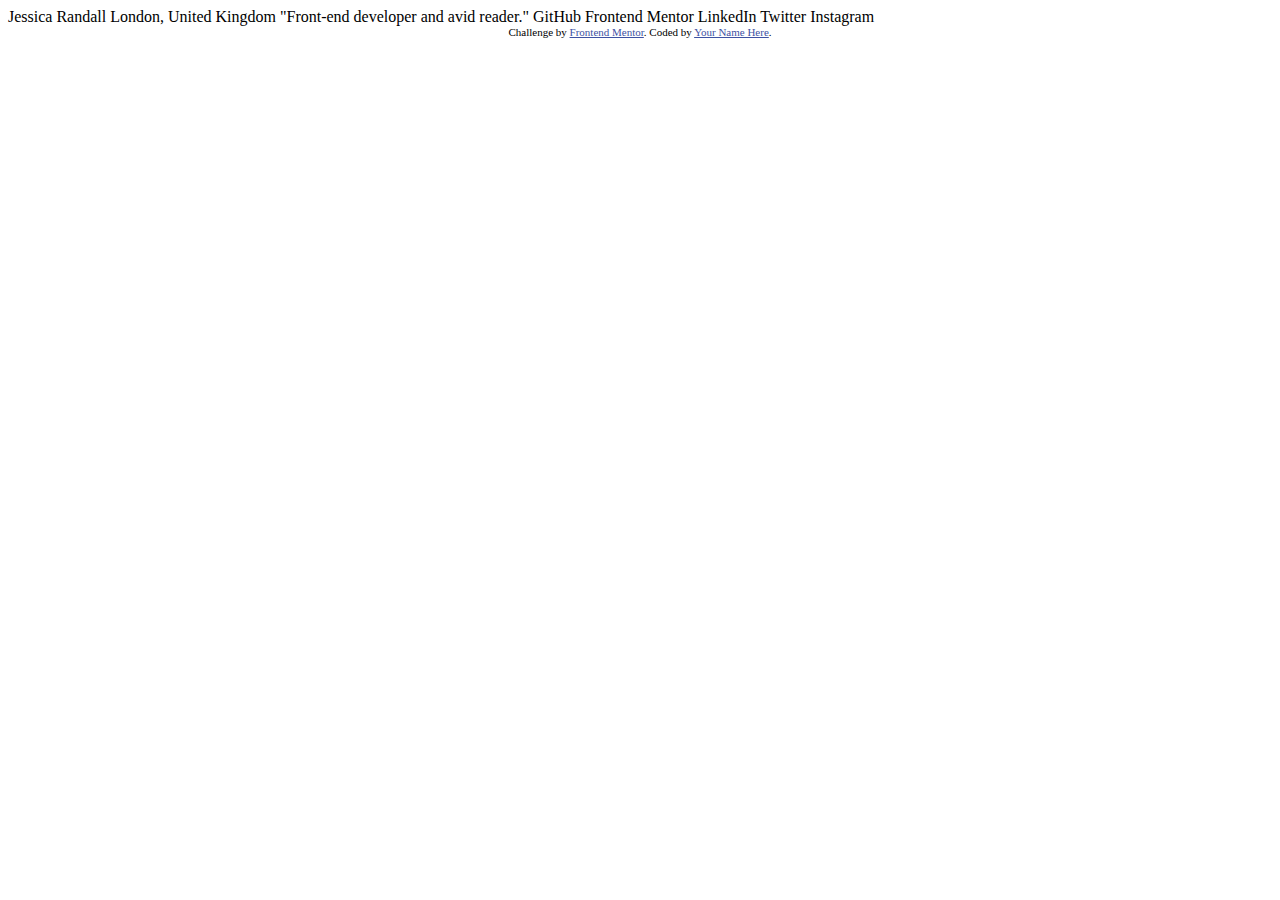
==== social-links-profile/index.html @ 1a0342c8 "first commit" ====
<!DOCTYPE html>
<html lang="en">
<head>
  <meta charset="UTF-8">
  <meta name="viewport" content="width=device-width, initial-scale=1.0"> <!-- displays site properly based on user's device -->

  <link rel="icon" type="image/png" sizes="32x32" href="./assets/images/favicon-32x32.png">
  
  <title>Frontend Mentor | Social links profile</title>

  <!-- Feel free to remove these styles or customise in your own stylesheet 👍 -->
  <style>
    .attribution { font-size: 11px; text-align: center; }
    .attribution a { color: hsl(228, 45%, 44%); }
  </style>
</head>
<body>

  Jessica Randall
  London, United Kingdom
  "Front-end developer and avid reader."

  GitHub
  Frontend Mentor
  LinkedIn
  Twitter
  Instagram
  
  <div class="attribution">
    Challenge by <a href="https://www.frontendmentor.io?ref=challenge" target="_blank">Frontend Mentor</a>. 
    Coded by <a href="#">Your Name Here</a>.
  </div>
</body>
</html>
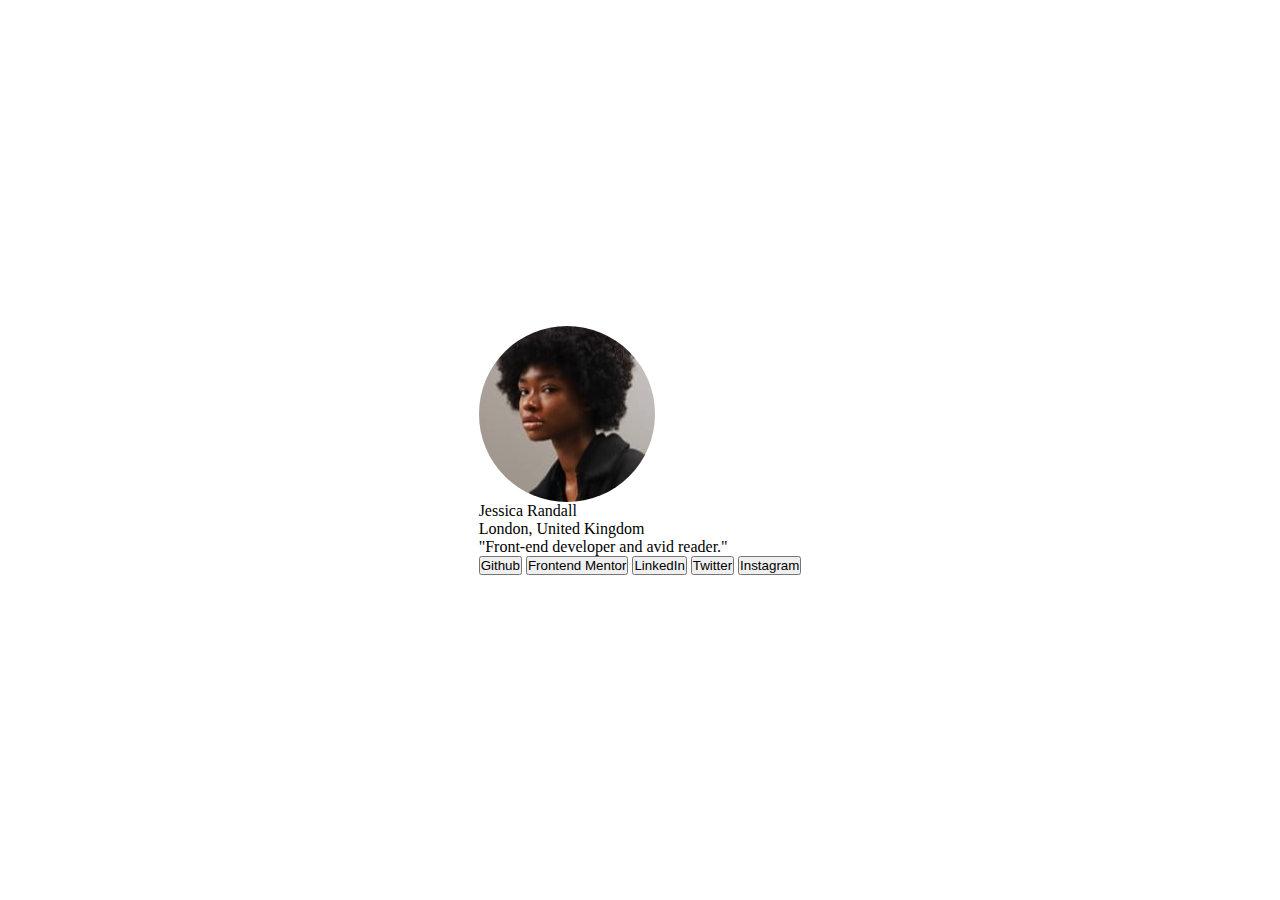
==== commit b5b19ab8: "add html" ====
--- a/social-links-profile/index.html
+++ b/social-links-profile/index.html
@@ -1,34 +1,69 @@
 <!DOCTYPE html>
 <html lang="en">
+
 <head>
   <meta charset="UTF-8">
   <meta name="viewport" content="width=device-width, initial-scale=1.0"> <!-- displays site properly based on user's device -->
 
   <link rel="icon" type="image/png" sizes="32x32" href="./assets/images/favicon-32x32.png">
-  
+  <link rel="stylesheet" href="style.css" />
   <title>Frontend Mentor | Social links profile</title>
+</head>
 
-  <!-- Feel free to remove these styles or customise in your own stylesheet 👍 -->
-  <style>
-    .attribution { font-size: 11px; text-align: center; }
-    .attribution a { color: hsl(228, 45%, 44%); }
-  </style>
-</head>
 <body>
 
-  Jessica Randall
-  London, United Kingdom
-  "Front-end developer and avid reader."
+  <main>
+    <div class="profile-info">
+      <div class="image-container">
+        <img src="assets/images/avatar-jessica.jpeg" />
+      </div>
+
+      <div class="personal-details">
+        <p class="profile-name">
+          Jessica Randall
+        </p>
+
+        <p class="location">
+          London, United Kingdom
+        </p>
+      </div>
+
+      <p class="quote">"Front-end developer and avid reader."</p>
+
+      <button class="social-links">
+        Github
+      </button>
+
+      <button class="social-links">
+        Frontend Mentor
+      </button>
+
+      <button class="social-links">
+        LinkedIn
+      </button>
+
+      <button class="social-links">
+        Twitter
+      </button>
+
+      <button class="social-links">
+        Instagram
+      </button>
+    </div>
+  </main>
+
+  <!-- 
 
   GitHub
   Frontend Mentor
   LinkedIn
   Twitter
-  Instagram
-  
-  <div class="attribution">
+  Instagram -->
+
+  <!-- <div class="attribution">
     Challenge by <a href="https://www.frontendmentor.io?ref=challenge" target="_blank">Frontend Mentor</a>. 
     Coded by <a href="#">Your Name Here</a>.
-  </div>
+  </div> -->
 </body>
+
 </html>--- a/social-links-profile/style.css
+++ b/social-links-profile/style.css
@@ -0,0 +1,22 @@
+*, *::before, *::after {
+    box-sizing: border-box;
+    margin: 0;
+    padding: 0;
+}
+
+img, svg {
+  display: block;
+  max-width: 100%;
+}
+
+@media (min-width: 600px) {
+    body {
+        min-height: 100vh;
+        display: grid;
+        place-items: center;
+    }
+}
+
+.profile-info img {
+    border-radius: 100vw;
+}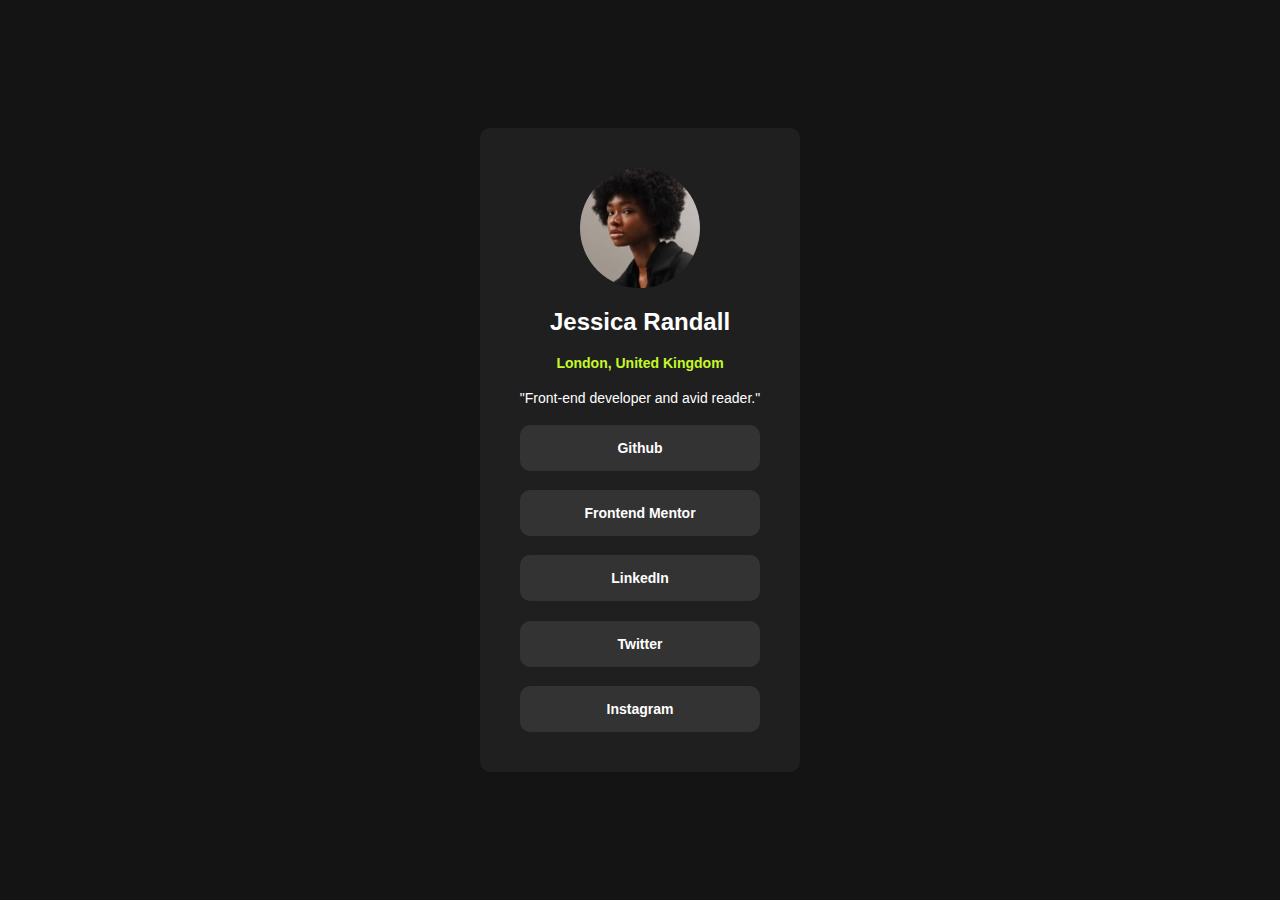
==== commit d71678be: "add css" ====
--- a/social-links-profile/index.html
+++ b/social-links-profile/index.html
@@ -3,7 +3,7 @@
 
 <head>
   <meta charset="UTF-8">
-  <meta name="viewport" content="width=device-width, initial-scale=1.0"> <!-- displays site properly based on user's device -->
+  <meta name="viewport" content="width=device-width, initial-scale=1.0">
 
   <link rel="icon" type="image/png" sizes="32x32" href="./assets/images/favicon-32x32.png">
   <link rel="stylesheet" href="style.css" />
@@ -13,57 +13,43 @@
 <body>
 
   <main>
-    <div class="profile-info">
+    <div class="profile-info grid-flow">
       <div class="image-container">
         <img src="assets/images/avatar-jessica.jpeg" />
       </div>
 
-      <div class="personal-details">
-        <p class="profile-name">
-          Jessica Randall
-        </p>
+      <p class="profile-name">
+        Jessica Randall
+      </p>
 
-        <p class="location">
-          London, United Kingdom
-        </p>
-      </div>
+      <p class="location">
+        London, United Kingdom
+      </p>
 
       <p class="quote">"Front-end developer and avid reader."</p>
 
-      <button class="social-links">
+      <button>
         Github
       </button>
 
-      <button class="social-links">
+      <button>
         Frontend Mentor
       </button>
 
-      <button class="social-links">
+      <button>
         LinkedIn
       </button>
 
-      <button class="social-links">
+      <button>
         Twitter
       </button>
 
-      <button class="social-links">
+      <button>
         Instagram
       </button>
     </div>
   </main>
 
-  <!-- 
-
-  GitHub
-  Frontend Mentor
-  LinkedIn
-  Twitter
-  Instagram -->
-
-  <!-- <div class="attribution">
-    Challenge by <a href="https://www.frontendmentor.io?ref=challenge" target="_blank">Frontend Mentor</a>. 
-    Coded by <a href="#">Your Name Here</a>.
-  </div> -->
 </body>
 
 </html>--- a/social-links-profile/style.css
+++ b/social-links-profile/style.css
@@ -1,22 +1,112 @@
-*, *::before, *::after {
+@font-face {
+    font-family: 'Inter';
+    font-display: swap;
+    font-weight: 100 900;
+    src: url('/assets/fonts/Inter-VariableFont_slnt\,wght.ttf') format('truetype');
+}
+
+:root {
+    --clr-neutral-hsl-850: 0, 0%, 8%;
+    --clr-neutral-hsl-800: 0, 0%, 12%;
+    --clr-neutral-hsl-700: 0, 0%, 20%;
+    --clr-neutral-hsl-100: 0, 0%, 100%;
+
+    --clr-neutral-850: hsl(var(--clr-neutral-hsl-850));
+    --clr-neutral-800: hsl(var(--clr-neutral-hsl-800));
+    --clr-neutral-700: hsl(var(--clr-neutral-hsl-700));
+    --clr-neutral-100: hsl(var(--clr-neutral-hsl-100));
+
+    --clr-primary-hsl-400: 75, 94%, 57%;
+
+    --clr-primary-400: hsl(var(--clr-primary-hsl-400));
+
+    --font-family-default: 'Inter', sans-serif;
+
+    --fw-regular: 400;
+    --fw-bold: 600;
+    --fw-black: 700;
+
+    --fs-900: 5rem;
+    --fs-800: 3.5rem;
+    --fs-700: 1.5rem;
+    --fs-600: 1rem;
+    --fs-500: 1rem;
+    --fs-400: 0.9375rem;
+    --fs-300: 1rem;
+    --fs-200: 0.875rem;
+}
+
+*,
+*::before,
+*::after {
     box-sizing: border-box;
     margin: 0;
     padding: 0;
 }
 
-img, svg {
-  display: block;
-  max-width: 100%;
+* {
+    font: inherit;
+    color: inherit;
 }
 
-@media (min-width: 600px) {
-    body {
-        min-height: 100vh;
-        display: grid;
-        place-items: center;
-    }
+img,
+svg {
+    display: block;
+    max-width: 100%;
+}
+
+body {
+    min-height: 100vh;
+    display: grid;
+    place-items: center;
+    background-color: var(--clr-neutral-850);
+    color: hsl(var(--clr-neutral-hsl-100));
+    font-size: var(--fs-200);
+    font-family: var(--font-family-default);
+}
+
+.grid-flow {
+    display: grid;
+    gap: 1.2rem;
 }
 
 .profile-info img {
     border-radius: 100vw;
+    margin: auto;
+    width: 50%;
+}
+
+.profile-info {
+    background: rgb(125, 125, 125);
+    padding: 2.5rem;
+    margin: 2rem 0;
+    border-radius: 0.625rem;
+    max-width: 30rem;
+    text-align: center;
+    background-color: var(--clr-neutral-800);
+}
+
+.profile-name {
+    font-weight: var(--fw-bold);
+    font-size: var(--fs-700);
+}
+
+.location {
+    color: var(--clr-primary-400);
+    font-weight: var(--fw-bold);
+}
+
+button {
+    border-radius: 0.625rem;
+    padding: 1rem 2rem;
+    line-height: 1;
+    cursor: pointer;
+    border: none;
+    background-color: var(--clr-neutral-700);
+    font-weight: var(--fw-bold);
+    transition: background-color 0.2s ease, color 0.2s ease;}
+
+button:hover {
+    background-color: var(--clr-primary-400);
+    color: var(--clr-neutral-850);
 }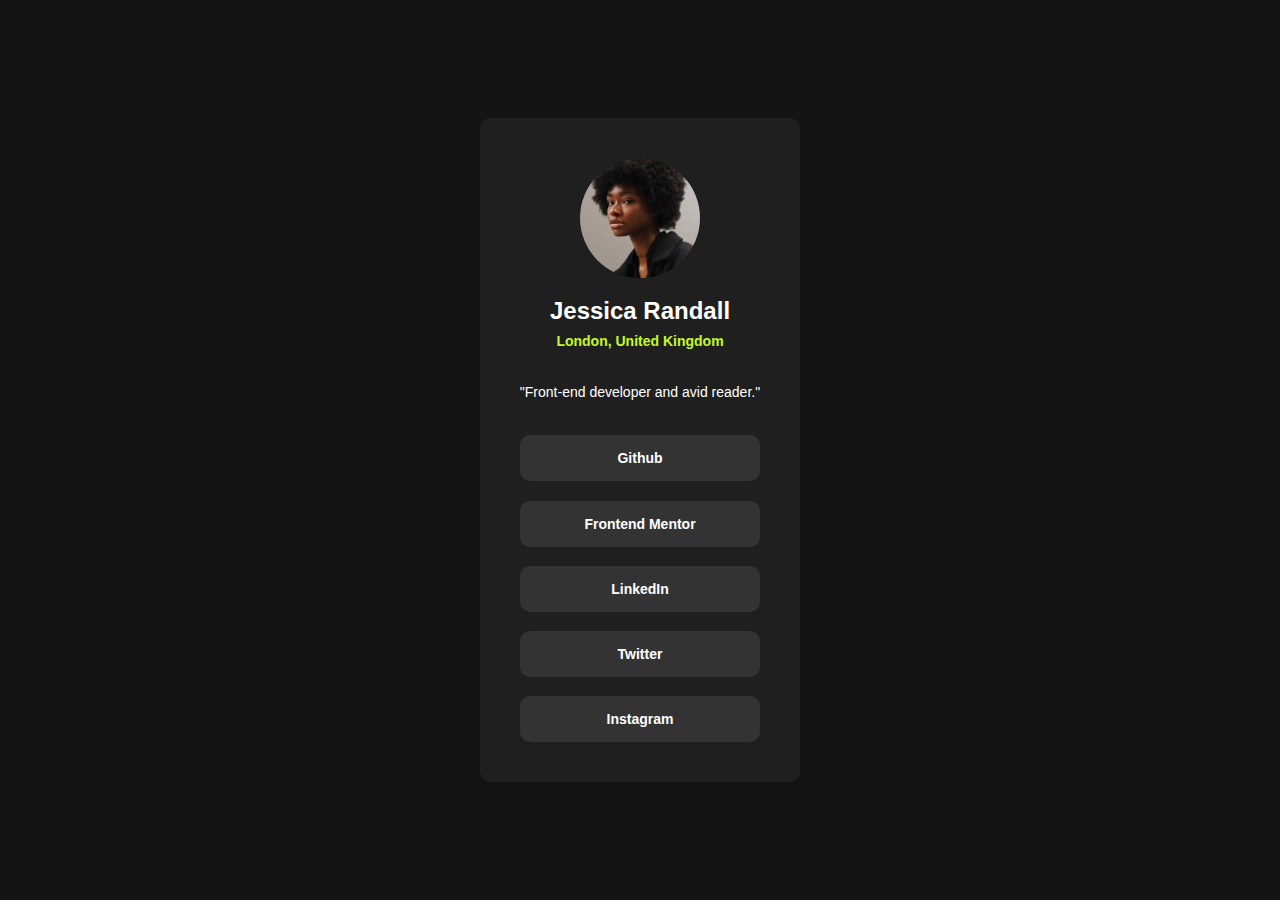
==== commit b336141a: "adjust spacing" ====
--- a/social-links-profile/index.html
+++ b/social-links-profile/index.html
@@ -18,13 +18,15 @@
         <img src="assets/images/avatar-jessica.jpeg" />
       </div>
 
-      <p class="profile-name">
-        Jessica Randall
-      </p>
+      <div class="grid-flow" data-spacing="small">
+        <p class="profile-name">
+          Jessica Randall
+        </p>
 
-      <p class="location">
-        London, United Kingdom
-      </p>
+        <p class="location">
+          London, United Kingdom
+        </p>
+      </div>
 
       <p class="quote">"Front-end developer and avid reader."</p>
 
--- a/social-links-profile/style.css
+++ b/social-links-profile/style.css
@@ -70,6 +70,10 @@
     gap: 1.2rem;
 }
 
+.grid-flow[data-spacing="small"] {
+    gap: 0.5rem;
+}
+
 .profile-info img {
     border-radius: 100vw;
     margin: auto;
@@ -96,6 +100,10 @@
     font-weight: var(--fw-bold);
 }
 
+.quote {
+    margin: 1rem 0;
+}
+
 button {
     border-radius: 0.625rem;
     padding: 1rem 2rem;
